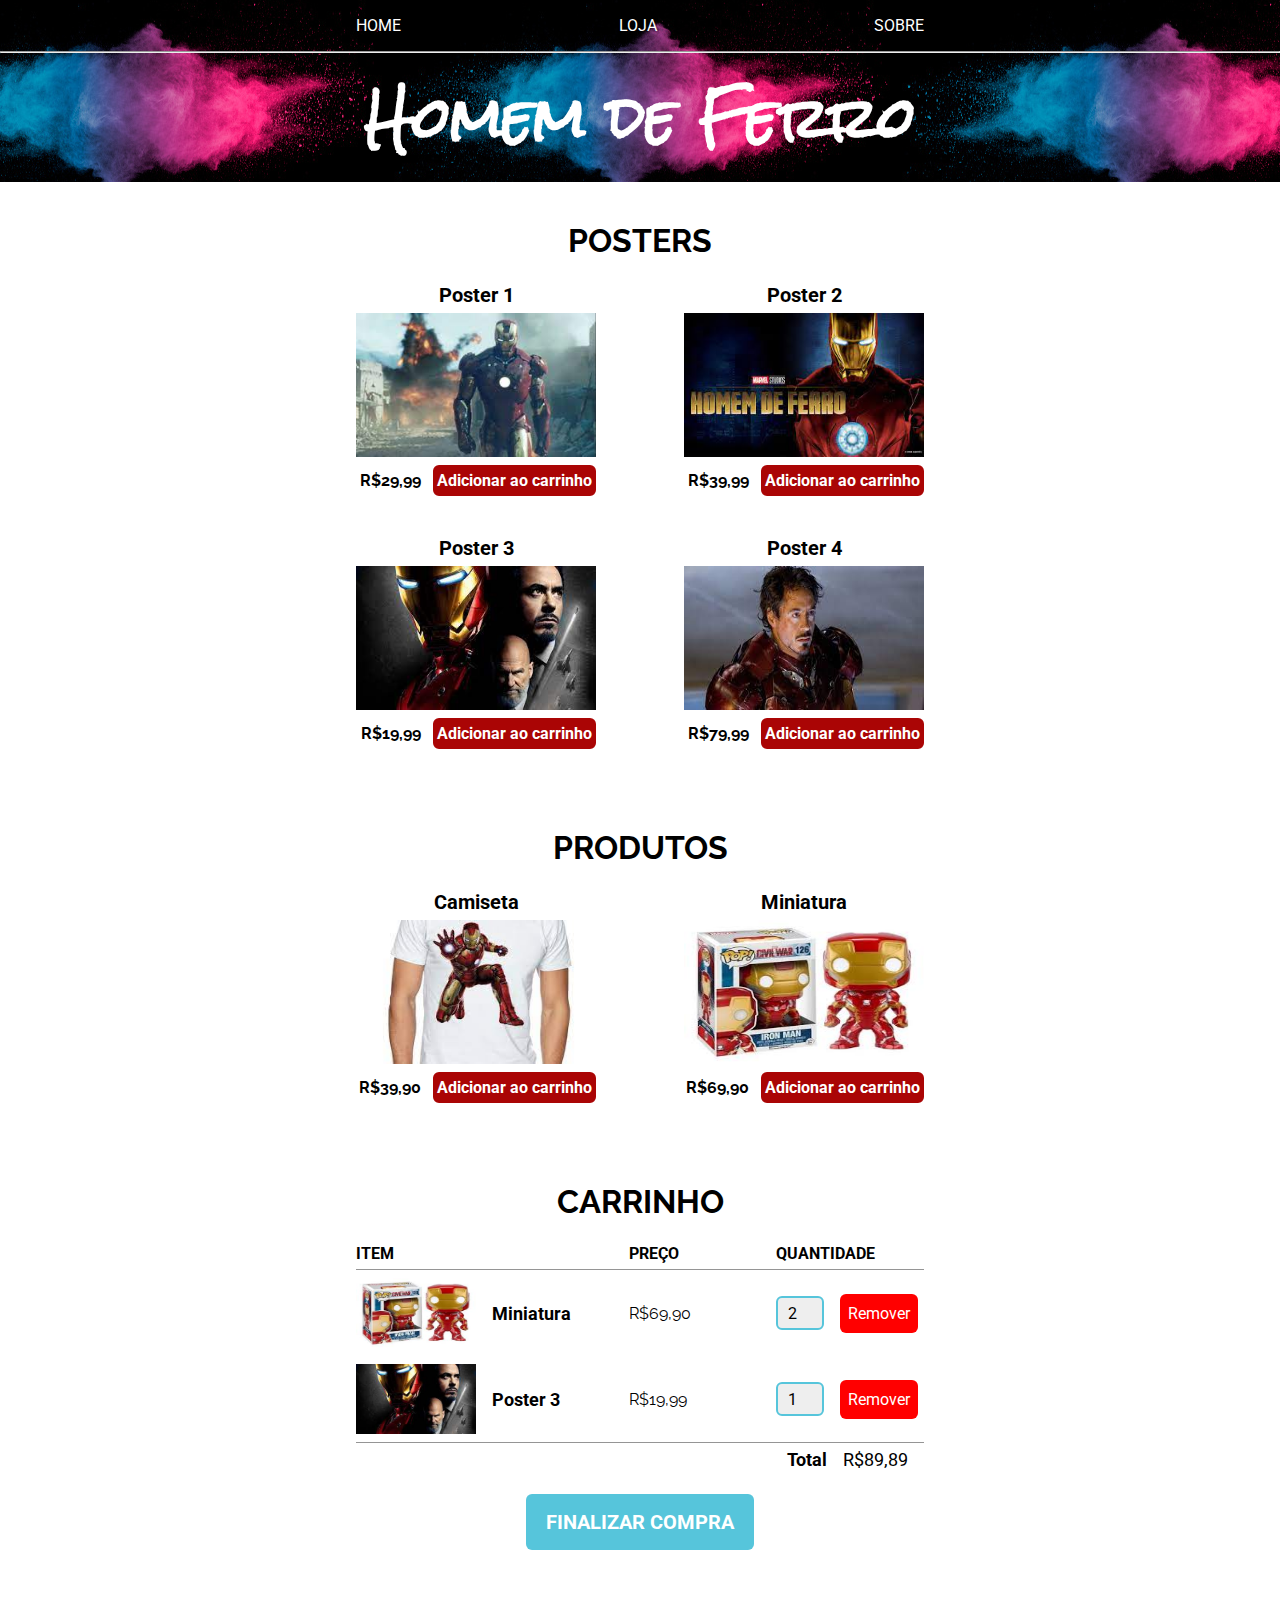
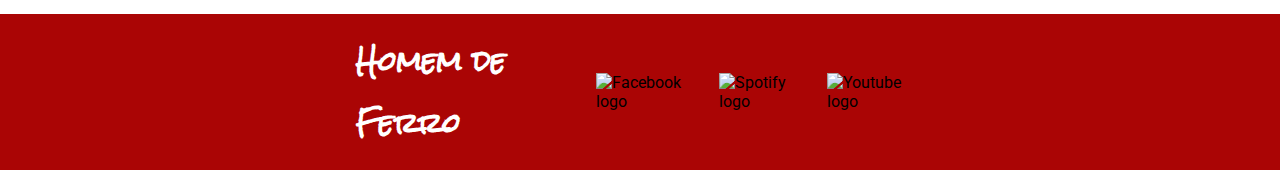
==== loja.html @ 9927de90 "subindo os o projeto" ====
<!DOCTYPE html>
<html lang="pt-BR">
  <head>
    <meta charset="UTF-8">
    <meta http-equiv="X-UA-Compatible" content="IE=edge">
    <meta name="viewport" content="width=device-width, initial-scale=1.0">
    <script async src="index.js"></script> <!--async via passar a ser carregada 
    em  segundo plano na pagima,assim sera rapido o carregamento-->

    <link rel="stylesheet" href="style.css">
    <link rel="shortcut icon" href="images/favicon.png" type="image/png">

    <title>Homem Ferro | Loja</title>
  </head>
  <body>
    <header class="main-header">
      <nav class="main-nav container">
        <ul class="header-list-container list-container">
          <li class="nav-item">
            <a href="index.html">Home</a>
          </li>
          <li class="nav-item">
            <a href="loja.html">Loja</a>
          </li>
          <li class="nav-item">
            <a href="sobre.html">Sobre</a>
          </li>
        </ul>
      </nav>
      <hr>
      <h1 class="movie-title-large movie-title">Homem de Ferro</h1>
      <!-- Adicionar imagem de fundo no CSS -->
    </header>

    <main class="main-section">
      <section class="container normal-section">
        <h2 class="section-title">Posters</h2>

        <div class="products-container">
          <div class="movie-product">
            <strong class="product-title">Poster 1</strong>
            <!-- <br> -->
            <img src="/images/poster1.png" alt="Poster 1" class="product-image">
            <div class="product-price-container">
              <span class="product-price">R$29,99</span>
              <button type="button" class="button-hover-background">Adicionar ao carrinho</button>
            </div>
          </div>

          <div class="movie-product">
            <strong class="product-title">Poster 2</strong>
            <!-- <br> -->
            <img src="/images/poster2.png" alt="Poster 2" class="product-image">
            <div class="product-price-container">
              <span class="product-price">R$39,99</span>
              <button type="button" class="button-hover-background">Adicionar ao carrinho</button>
            </div>
          </div>
  
          <div class="movie-product">
            <strong class="product-title">Poster 3</strong>
            <!-- <br> -->
            <img src="/images/poster3.png" alt="Poster 3" class="product-image">
            <div class="product-price-container">
              <span class="product-price">R$19,99</span>
              <button type="button" class="button-hover-background">Adicionar ao carrinho</button>
            </div>
          </div>
  
          <div class="movie-product">
            <strong class="product-title">Poster 4</strong>
            <!-- <br> -->
            <img src="/images/poster4.png" alt="Poster 4" class="product-image">
            <div class="product-price-container">
              <span class="product-price">R$79,99</span>
              <button type="button" class="button-hover-background">Adicionar ao carrinho</button>
            </div>
          </div>
        </div>
      </section>

      <section class="container normal-section">
        <h2 class="section-title">Produtos</h2>

        <div class="products-container">
          <div class="movie-product">
            <strong class="product-title">Camiseta</strong>
            <!-- <br> -->
            <img src="images/produto1.png" alt="Camiseta" class="product-image">
            <div class="product-price-container">
              <span class="product-price">R$39,90</span>
              <button type="button" class="button-hover-background">Adicionar ao carrinho</button>
            </div>
          </div>

          <div class="movie-product">
            <strong class="product-title">Miniatura</strong>
            <!-- <br> -->
            <img src="images/produto2.png" alt="Miniatura" class="product-image">
            <div class="product-price-container">
              <span class="product-price">R$69,90</span>
              <button type="button" class="button-hover-background">Adicionar ao carrinho</button>
            </div>
          </div>
        </div>
      </section>

      <section class="container normal-section">
        <h2 class="section-title">Carrinho</h2>

        <table class="cart-table">
          <thead>
            <tr>
              <th class="table-head-item first-col">Item</th>
              <th class="table-head-item second-col">Preço</th>
              <th class="table-head-item third-col">Quantidade</th>
            </tr>
          </thead>

          <tbody>
            <tr class="cart-product">
              <td class="product-identification">
                <img src="images/produto2.png" alt="Miniatura" class="cart-product-image">
                <strong class="cart-product-title">Miniatura</strong>
              </td>
              <td>
                <span class="cart-product-price">R$69,90</span>
              </td>
              <td>
                <input type="number" value="2" min="0" class="product-qtd-input">
                <button type="button" class="remove-product-button">Remover</button>
              </td>
            </tr>
            <tr class="cart-product">
              <td class="product-identification">
                <img src="images/poster3.png" alt="Poster 3" class="cart-product-image">
                <strong class="cart-product-title">Poster 3</strong>
              </td>
              <td>
                <span class="cart-product-price">R$19,99</span>
              </td>
              <td>
                <input type="number" value="1" min="0" class="product-qtd-input">
                <button type="button" class="remove-product-button">Remover</button>
              </td>
            </tr>
          </tbody>

          <tfoot>
            <tr>
              <td colspan="3" class="cart-total-container">
                <strong>Total</strong>
                <span>R$89,89</span>
              </td>
            </tr>
          </tfoot>
        </table>

        <button type="button" class="purchase-button">Finalizar Compra</button>
      </section>
    </main>

    <footer class="main-footer">
      <div class="container main-footer-container">
        <h3 class="movie-title-medium movie-title">Homem de Ferro</h3>
        <ul class="list-container">
          <li class="footer-item">
            <a href="https://pt-br.facebook.com/" target="_blank">
              <img src="images/icon-facebook.svg" alt="Facebook logo">
            </a>
          </li>
          <li class="footer-item">
            <a href="https://open.spotify.com/" target="_blank">
              <img src="images/icon-spotify.svg" alt="Spotify logo">
            </a>
          </li>
          <li class="footer-item">
            <a href="https://www.youtube.com/" target="_blank">
              <img src="images/icon-youtube.svg" alt="Youtube logo">
            </a>
          </li>
        </ul>
      </div>
    </footer>
  </body>
</html>
---- style.css ----
@import url('https://fonts.googleapis.com/css2?family=Raleway&family=Roboto&family=Rock+Salt&display=swap');

:root {
  --white: #fff;
  --red: #aa0505;
  --gray: #959595;
  --blue: #56c5db;
}

* {
  margin: 0;
  padding: 0;
  box-sizing: border-box;
}

body, button, input, textarea {
  font: 400 16px "Roboto", sans-serif;
}

li {
  list-style-type: none;
}

a {
  text-decoration: none;
  color: inherit;
}

button {
  cursor: pointer;
}


/* sobre.html */
/* Header */
.main-header {
  background-image: url("images/background-image.png");
  background-position: 50% 39%;

  display: flex;
  flex-direction: column;
  align-items: center;
}

.main-nav {
  width: 100%;
}

.header-list-container {
  padding: 16px 0;
}

.nav-item {
  text-transform: uppercase;
  color: var(--white);
  transition: 0.2s;
}

.nav-item:hover {
  color: rgba(255, 255, 255, 0.8);
}

hr {
  width: 100%;
}

.movie-title-large {
  /* text-align: center; */
  font-size: 54px;
}


/* Main */
.main-section {
  padding: 40px 0 64px;
}

.container {
  max-width: 600px;
  margin: 0 auto;
  padding: 0 16px
}

.section-title {
  font-family: 'Raleway', sans-serif;
  font-size: 32px;
  text-align: center;
  text-transform: uppercase;
  margin-bottom: 24px;
}

.about-movie-image {
  float: left;
  border-radius: 8%;
  margin: 0 20px 10px 0;
  width: 200px;
  height: auto;
}

.section-description {
  color: #777;
}

.section-description + .section-description {
  margin-top: 16px;
}


/*  Footer  */
.main-footer {
  background: var(--red);
  padding: 16px 0;
}

.main-footer-container {
  display: flex;
  align-items: center;
  justify-content: space-between;
}

.movie-title-medium {
  font-size: 26px;
}

.movie-title {
  font-family: "Rock Salt", cursive;
  color: var(--white);
}

.list-container {
  display: flex;
  align-items: center;
  justify-content: space-between;
}

.footer-item + .footer-item {
  margin-left: 16px;
}

.footer-item img {
  width: 32px;
  height: 32px;
}


/* index.html */
.watch-trailer-button {
  color: var(--white);
  font-weight: bold;
  border: 2px solid var(--red);
  border-radius: 8px;
  padding: 8px 24px;
  background-color: rgba(0, 0, 0, 0.4);

  transition: 0.2s;
}

.watch-trailer-button:hover {
  background: var(--red);
}

.watch-trailer-button-player {
  color: var(--red);
  margin: 24px 0;
  border: 2px solid var(--red);
  border-radius: 50%;
  padding: 12px;
  font-size: 20px;
  background-color: rgba(0, 0, 0, 0.4);

  transition: 0.2s;
}

.watch-trailer-button-player:hover {
  color: var(--white);
  background: var(--red);
}

/* MAIN */
.schedule-item {
  display: flex;
  align-items: center;
  justify-content: center;
}

.schedule-item + .schedule-item {
  border-top: 1px solid #333;
  margin-top: 8px;
  padding-top: 8px;
}

.show-date {
  width: 13%;
}

.show-city {
  width: 28%;
}

.show-place {
  width: 35%;
}

.buy-ticket-button {
  width: 20%; /* Ficou faltando 4% para 100% de width: para deixar as bordas sobrando um pouco */
}



/* loja.html */

/* Main */
.normal-section + .normal-section {
  margin-top: 80px;
}

.products-container {
  display: flex;
  flex-wrap: wrap;
  justify-content: space-between;
  gap: 40px;
}

.movie-product {
  display: flex;
  flex-direction: column;
  align-items: center;
}

.product-title {
  font-size: 20px;
  margin-bottom: 6px;
}

.product-image {
  width: 240px; /* Flex wrap coloca 2 posters por linha, pq a seção tem 600px */
  height: 144px;
}

.product-price-container {
  margin-top: 8px;
  width: 100%;
  display: flex;
  justify-content: flex-end;
  align-items: center;
}

.product-price {
  margin-right: 12px;
  font-family: "Raleway", sans-serif;
  font-weight: bold;
}

.button-hover-background {
  background: var(--red);
  color: var(--white);
  border: 2px solid var(--red);
  border-radius: 6px;
  padding: 4px 2px;
  font-weight: bold;

  transition: 0.2s;
}

.button-hover-background:hover {
  background: transparent;
  color: var(--red);
}

/* tabela carrinho de compras */
.cart-table {
  width: 100%;
  border-collapse: collapse;
}

.table-head-item {
  text-align: start;
  border-bottom: 1px solid var(--gray);
  padding-bottom: 6px;
  text-transform: uppercase;
}

.second-col,
.third-col {
  width: 26%;
}

.cart-product td {
  padding: 8px 0;
}

.product-identification {
  display: flex;
  align-items: center;
}

.cart-product-image {
  width: 120px;
  height: 70px;
}

.cart-product-title {
  margin-left: 16px;
  font-size: 18px;
}

.cart-product-price {
  font-family: "Raleway", sans-serif;
}

.product-qtd-input {
  width: 48px;
  height: 34px;
  border-radius: 6px;
  border: 2px solid var(--blue);
  text-align: center;
  background: #eee;
}

.remove-product-button {
  margin-left: 12px;
  background: #ff0000;
  color: var(--white);
  padding: 10px 8px;
  border: 0;
  border-radius: 6px;

  transition: filter 0.2s;
}

.remove-product-button:hover {
  filter: brightness(0.8);
}

.cart-total-container {
  border-top: 1px solid var(--gray);
  text-align: end;
  padding: 6px 16px 0 0;
  font-size: 18px;
}

.cart-total-container strong {
  margin-right: 12px;
}

.purchase-button {
  display: flex;
  margin: 24px auto 0;
  background: var(--blue);
  color: var(--white);
  border: 0;
  border-radius: 6px;
  padding: 16px 20px;
  text-transform: uppercase;
  font-size: 20px;
  font-weight: bold;

  transition: filter 0.2s;
}

.purchase-button:hover {
  filter: brightness(0.8);
}



/* Responsividade */
@media (max-width: 584px) {
  .movie-title-large {
    font-size: 36px;
  }

  .schedule-item {
    flex-wrap: wrap;
    text-align: center;
  }

  .schedule-item + .schedule-item {
    margin-top: 12px;
  }

  .show-date,
  .show-place {
    width: 32%;
    padding: 4px;
  }

  .show-city {
    width: 33%;
    padding: 4px;
  }

  .buy-ticket-button {
    width: 60%;
    margin-top: 12px;
    padding: 12px 2px;
  }


  .products-container {
    justify-content: center;
  }

  .product-identification {
    flex-direction: column;
    align-items: flex-start;
  }

  .cart-product-title {
    margin-top: 6px;
  }

  .product-qtd-input {
    display: block;
    margin: 0 auto;
  }

  .remove-product-button {
    display: block;
    margin: 8px auto 0;
  }
}

@media (max-width: 470px) {
  .about-movie-image {
    width: 160px;
  }

  .main-footer-container {
    flex-direction: column;
  }

  .movie-title-medium {
    margin-bottom: 16px;
  }
}
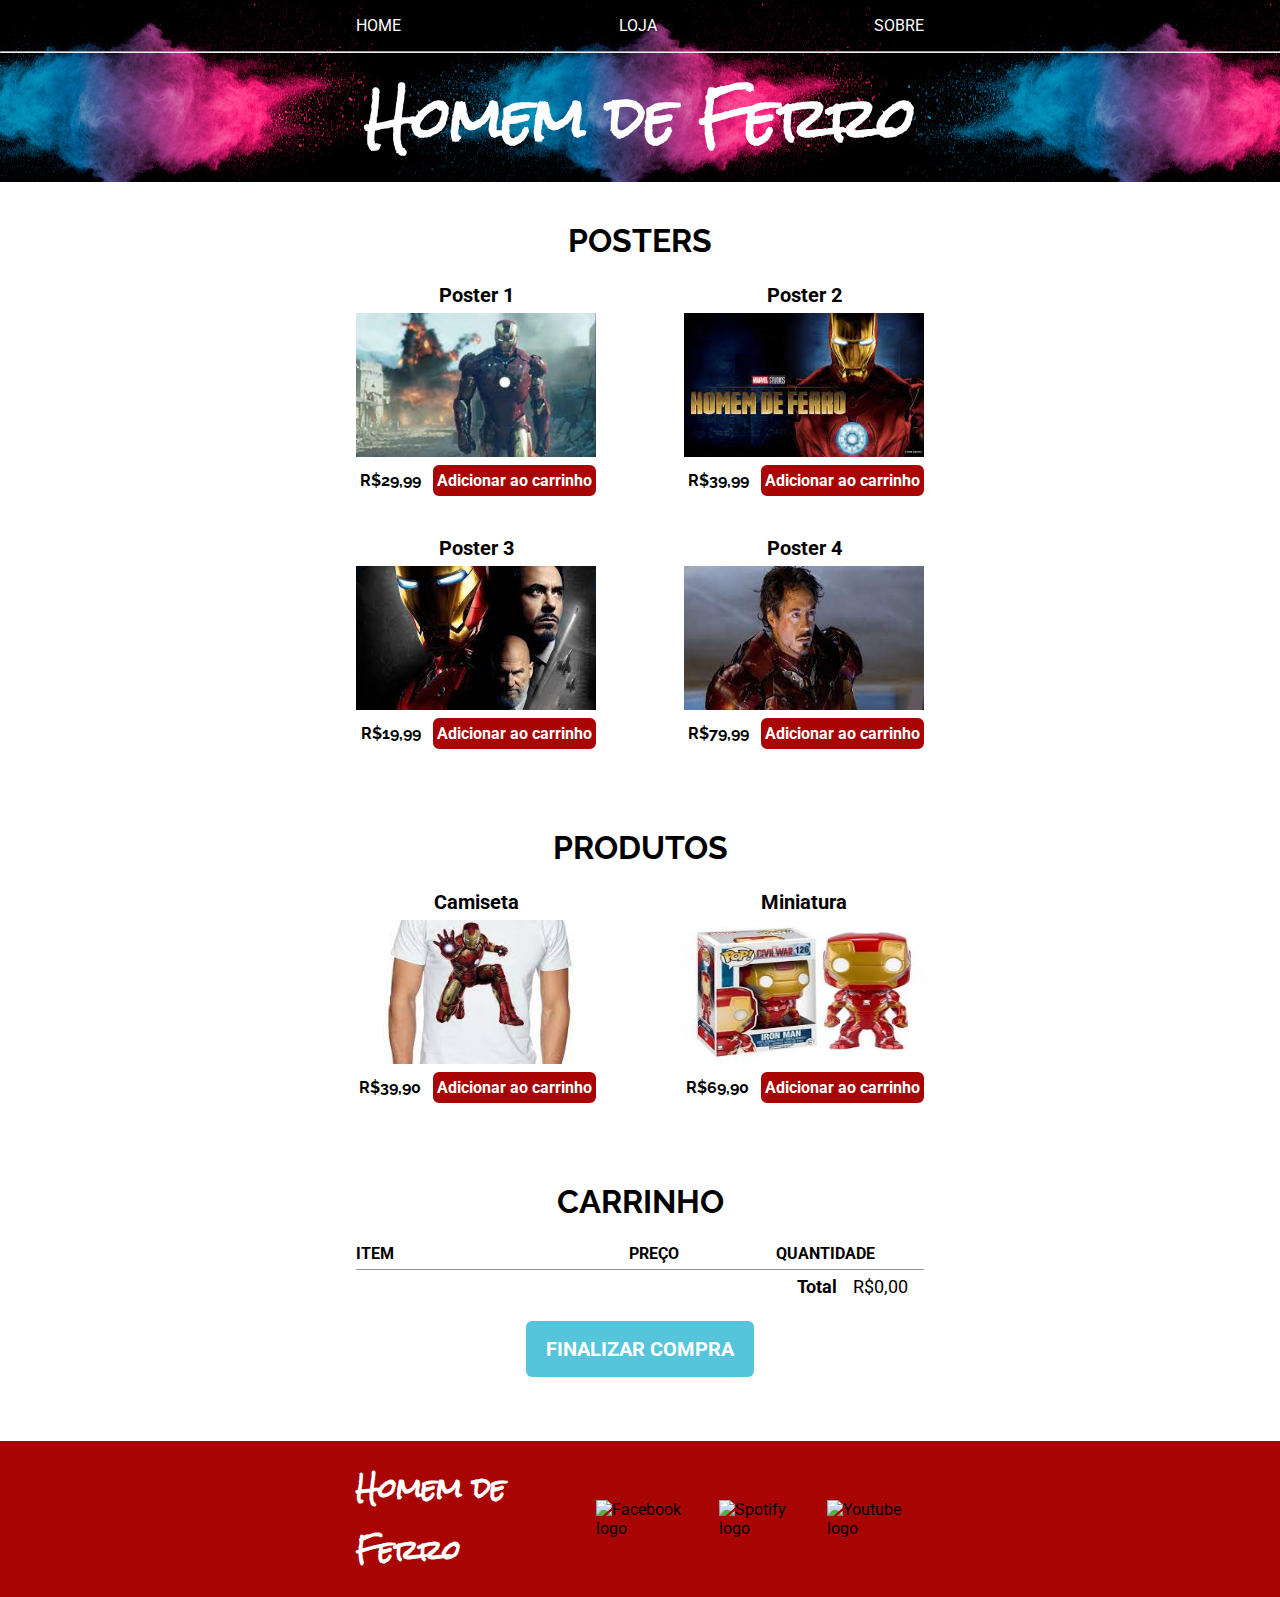
==== commit ed59487c: "update" ====
--- a/loja.html
+++ b/loja.html
@@ -118,7 +118,7 @@
           </thead>
 
           <tbody>
-            <tr class="cart-product">
+          <!--<tr class="cart-product">
               <td class="product-identification">
                 <img src="images/produto2.png" alt="Miniatura" class="cart-product-image">
                 <strong class="cart-product-title">Miniatura</strong>
@@ -143,14 +143,14 @@
                 <input type="number" value="1" min="0" class="product-qtd-input">
                 <button type="button" class="remove-product-button">Remover</button>
               </td>
-            </tr>
+            </tr>-->
           </tbody>
 
           <tfoot>
             <tr>
               <td colspan="3" class="cart-total-container">
                 <strong>Total</strong>
-                <span>R$89,89</span>
+                <span>R$0,00</span>
               </td>
             </tr>
           </tfoot>
